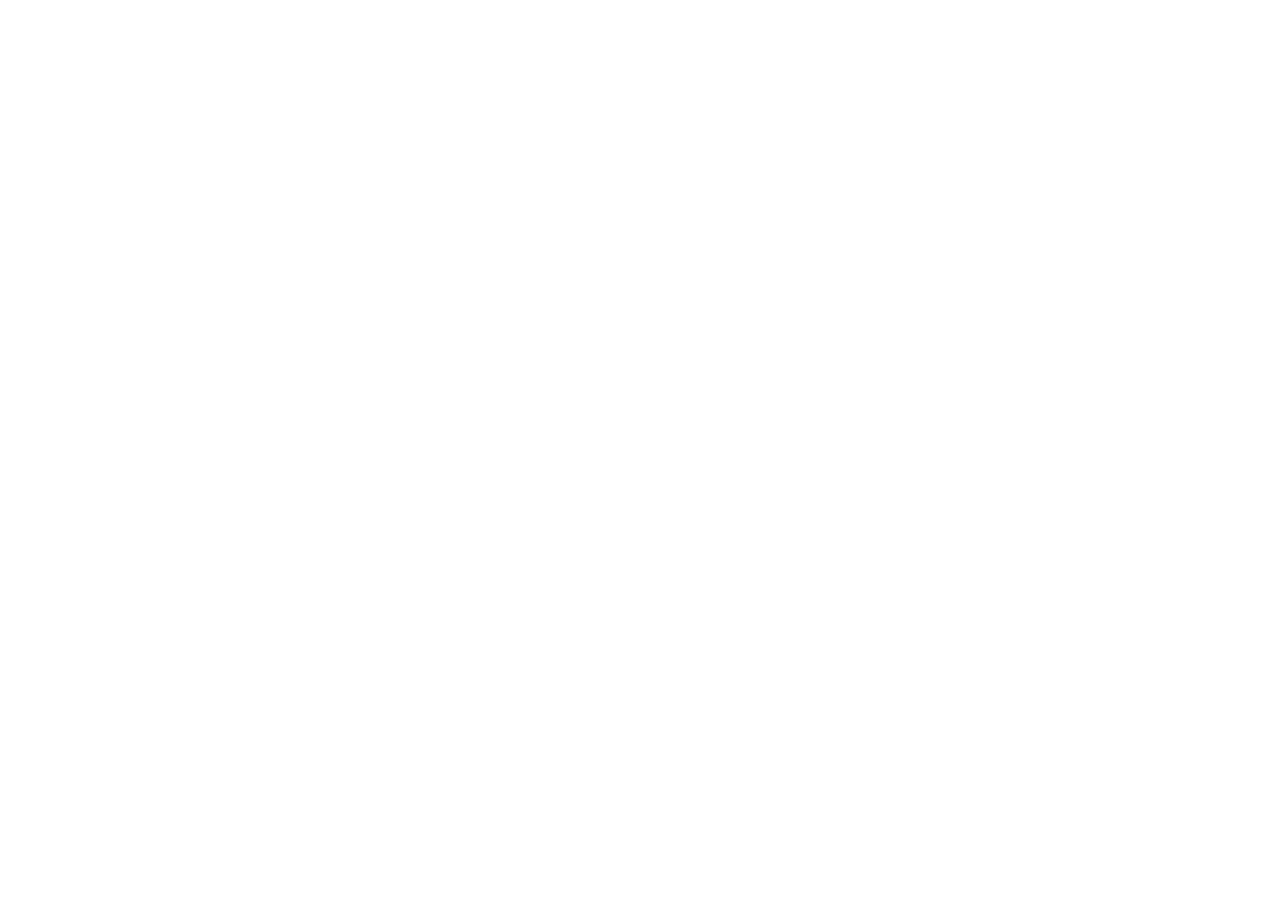
==== login.html @ 1aa75bfa "init project" ====
<!DOCTYPE html>
<html lang="en">
<head>
    <meta charset="UTF-8">
    <meta http-equiv="X-UA-Compatible" content="IE=edge">
    <meta name="viewport" content="width=device-width, initial-scale=1.0">
    <title>Document</title>
</head>
<body>
    
</body>
</html>
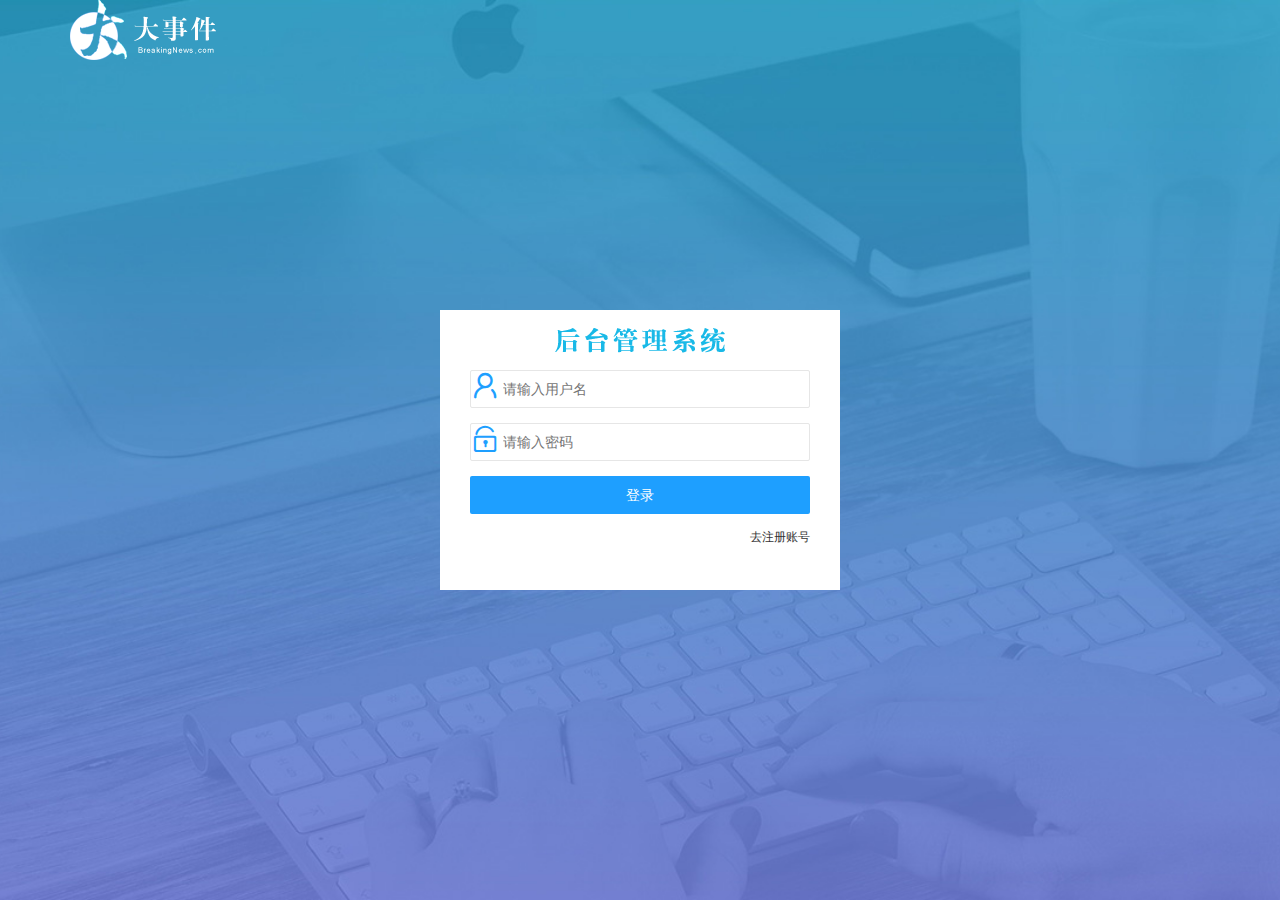
==== commit 1c50a042: "完成了登录的开发" ====
--- a/login.html
+++ b/login.html
@@ -1,12 +1,79 @@
 <!DOCTYPE html>
 <html lang="en">
+
 <head>
     <meta charset="UTF-8">
     <meta http-equiv="X-UA-Compatible" content="IE=edge">
     <meta name="viewport" content="width=device-width, initial-scale=1.0">
-    <title>Document</title>
+    <title>大事件</title>
+
+    <link rel="stylesheet" href="./assets/css/login.css">
+    <link rel="stylesheet" href="./assets/lib/layui/css/layui.css">
+    <script src="./assets/lib/layui/layui.all.js"></script>
 </head>
+
 <body>
+    <div class="layui-main">
+        <img src="./assets/images/logo.png" alt="">
+    </div>
+    <!--登录注册区域-->
+    <div class="loginAndRegBox">
+        <div class="title-box"></div>
+        <!--用户名&密码-->
+        <div class="login-box">
+            <form class="layui-form" id="login-form">
+                <div class="layui-form-item">
+                    <i class="layui-icon layui-icon-username" style="font-size: 30px; color: #1E9FFF;"></i>
+                    <input type="text" name="username" required lay-verify="required" placeholder="请输入用户名" autocomplete="off" class="layui-input">
+                </div>
+                <div class="layui-form-item">
+                    <i class="layui-icon layui-icon-password" style="font-size: 30px; color: #1E9FFF;"></i>
+                    <input type="password" name="password" required lay-verify="required|pwd" placeholder="请输入密码" autocomplete="off" class="layui-input">
+                </div>
+                <div class="layui-form-item">
+                <button class="layui-btn layui-btn-fluid layui-btn-normal" lay-submit lay-filter="formDemo">登录</button>
+                </div>
     
+            <!--去注册账号-->
+        
+            <div class="links">
+                <a href="jascript:;" id="reg">去注册账号</a>     
+            </div>
+            </form>
+        </div>
+            <!--注册区域-->
+         <div class="reg-box">
+            <form class="layui-form"  id="reg-form">
+                <div class="layui-form-item">
+                    <i class="layui-icon layui-icon-username" style="font-size: 30px; color: #1E9FFF;"></i>
+                    <input type="text" name="username" required lay-verify="required" placeholder="请输入用户名" autocomplete="off" class="layui-input">
+                </div>
+                <div class="layui-form-item">
+                    <i class="layui-icon layui-icon-password" style="font-size: 30px; color: #1E9FFF;"></i>
+                    <input type="password" name="password" required lay-verify="required|pwd" placeholder="请输入密码" autocomplete="off" class="layui-input">
+                </div>
+                <div class="layui-form-item">
+                    <i class="layui-icon layui-icon-password" style="font-size: 30px; color: #1E9FFF;"></i>
+                    <input type="password" name="repassword" required lay-verify="required|pwd|repwd" placeholder="请再次确认密码" autocomplete="off" class="layui-input">
+                </div>
+                <div class="layui-form-item">
+                <button class="layui-btn layui-btn-fluid layui-btn-normal" lay-submit lay-filter="formDemo">注册</button>
+                        
+            <!--去登录账号-->
+            <div class="links">  
+                <a href="jascript:;" id="login">去登录</a> 
+            </div>
+            </div>
+
+            </form>
+         </div>
+
+    </div>
+   
+    <!--导入 JQuery-->
+    <script src="./assets/lib/jquery.js"></script>
+    <script src="./assets/js/baseAPI.js"></script>
+    <script src="./assets/js/login.js"></script>
 </body>
+
 </html>--- a/assets/css/login.css
+++ b/assets/css/login.css
@@ -0,0 +1,47 @@
+html,
+body{
+    margin: 0;
+    padding: 0;
+    height: 100%;
+    width: 100%;
+    background: url(../images/login_bg.jpg) no-repeat center;
+    background-size: cover;
+}
+.loginAndRegBox{
+    height: 280px;
+    width: 400px;
+    position: absolute;
+    left: 50%;
+    top: 50%;
+    transform: translate(-50% ,-50%);
+    
+    background-color: #fff;
+}
+.title-box{
+    height: 60px;
+    background: url(../images/login_title.png) no-repeat center;
+}
+
+.reg-box{
+    display: none;
+}
+
+.layui-form{
+    padding: 0px 30px;
+}
+
+.links{
+    display:flex;
+    justify-content: flex-end;
+}
+.links a{
+    font-size: 12px;
+}
+.layui-icon{
+    position: absolute;
+}
+.layui-form-item .layui-input{
+    padding-left: 32px;
+}
+
+
--- a/assets/lib/layui/css/layui.css
+++ b/assets/lib/layui/css/layui.css
@@ -0,0 +1,2 @@
+/** layui-v2.5.5 MIT License By https://www.layui.com */
+ .layui-inline,img{display:inline-block;vertical-align:middle}h1,h2,h3,h4,h5,h6{font-weight:400}.layui-edge,.layui-header,.layui-inline,.layui-main{position:relative}.layui-body,.layui-edge,.layui-elip{overflow:hidden}.layui-btn,.layui-edge,.layui-inline,img{vertical-align:middle}.layui-btn,.layui-disabled,.layui-icon,.layui-unselect{-moz-user-select:none;-webkit-user-select:none;-ms-user-select:none}.layui-elip,.layui-form-checkbox span,.layui-form-pane .layui-form-label{text-overflow:ellipsis;white-space:nowrap}.layui-breadcrumb,.layui-tree-btnGroup{visibility:hidden}blockquote,body,button,dd,div,dl,dt,form,h1,h2,h3,h4,h5,h6,input,li,ol,p,pre,td,textarea,th,ul{margin:0;padding:0;-webkit-tap-highlight-color:rgba(0,0,0,0)}a:active,a:hover{outline:0}img{border:none}li{list-style:none}table{border-collapse:collapse;border-spacing:0}h4,h5,h6{font-size:100%}button,input,optgroup,option,select,textarea{font-family:inherit;font-size:inherit;font-style:inherit;font-weight:inherit;outline:0}pre{white-space:pre-wrap;white-space:-moz-pre-wrap;white-space:-pre-wrap;white-space:-o-pre-wrap;word-wrap:break-word}body{line-height:24px;font:14px Helvetica Neue,Helvetica,PingFang SC,Tahoma,Arial,sans-serif}hr{height:1px;margin:10px 0;border:0;clear:both}a{color:#333;text-decoration:none}a:hover{color:#777}a cite{font-style:normal;*cursor:pointer}.layui-border-box,.layui-border-box *{box-sizing:border-box}.layui-box,.layui-box *{box-sizing:content-box}.layui-clear{clear:both;*zoom:1}.layui-clear:after{content:'\20';clear:both;*zoom:1;display:block;height:0}.layui-inline{*display:inline;*zoom:1}.layui-edge{display:inline-block;width:0;height:0;border-width:6px;border-style:dashed;border-color:transparent}.layui-edge-top{top:-4px;border-bottom-color:#999;border-bottom-style:solid}.layui-edge-right{border-left-color:#999;border-left-style:solid}.layui-edge-bottom{top:2px;border-top-color:#999;border-top-style:solid}.layui-edge-left{border-right-color:#999;border-right-style:solid}.layui-disabled,.layui-disabled:hover{color:#d2d2d2!important;cursor:not-allowed!important}.layui-circle{border-radius:100%}.layui-show{display:block!important}.layui-hide{display:none!important}@font-face{font-family:layui-icon;src:url(../font/iconfont.eot?v=250);src:url(../font/iconfont.eot?v=250#iefix) format('embedded-opentype'),url(../font/iconfont.woff2?v=250) format('woff2'),url(../font/iconfont.woff?v=250) format('woff'),url(../font/iconfont.ttf?v=250) format('truetype'),url(../font/iconfont.svg?v=250#layui-icon) format('svg')}.layui-icon{font-family:layui-icon!important;font-size:16px;font-style:normal;-webkit-font-smoothing:antialiased;-moz-osx-font-smoothing:grayscale}.layui-icon-reply-fill:before{content:"\e611"}.layui-icon-set-fill:before{content:"\e614"}.layui-icon-menu-fill:before{content:"\e60f"}.layui-icon-search:before{content:"\e615"}.layui-icon-share:before{content:"\e641"}.layui-icon-set-sm:before{content:"\e620"}.layui-icon-engine:before{content:"\e628"}.layui-icon-close:before{content:"\1006"}.layui-icon-close-fill:before{content:"\1007"}.layui-icon-chart-screen:before{content:"\e629"}.layui-icon-star:before{content:"\e600"}.layui-icon-circle-dot:before{content:"\e617"}.layui-icon-chat:before{content:"\e606"}.layui-icon-release:before{content:"\e609"}.layui-icon-list:before{content:"\e60a"}.layui-icon-chart:before{content:"\e62c"}.layui-icon-ok-circle:before{content:"\1005"}.layui-icon-layim-theme:before{content:"\e61b"}.layui-icon-table:before{content:"\e62d"}.layui-icon-right:before{content:"\e602"}.layui-icon-left:before{content:"\e603"}.layui-icon-cart-simple:before{content:"\e698"}.layui-icon-face-cry:before{content:"\e69c"}.layui-icon-face-smile:before{content:"\e6af"}.layui-icon-survey:before{content:"\e6b2"}.layui-icon-tree:before{content:"\e62e"}.layui-icon-upload-circle:before{content:"\e62f"}.layui-icon-add-circle:before{content:"\e61f"}.layui-icon-download-circle:before{content:"\e601"}.layui-icon-templeate-1:before{content:"\e630"}.layui-icon-util:before{content:"\e631"}.layui-icon-face-surprised:before{content:"\e664"}.layui-icon-edit:before{content:"\e642"}.layui-icon-speaker:before{content:"\e645"}.layui-icon-down:before{content:"\e61a"}.layui-icon-file:before{content:"\e621"}.layui-icon-layouts:before{content:"\e632"}.layui-icon-rate-half:before{content:"\e6c9"}.layui-icon-add-circle-fine:before{content:"\e608"}.layui-icon-prev-circle:before{content:"\e633"}.layui-icon-read:before{content:"\e705"}.layui-icon-404:before{content:"\e61c"}.layui-icon-carousel:before{content:"\e634"}.layui-icon-help:before{content:"\e607"}.layui-icon-code-circle:before{content:"\e635"}.layui-icon-water:before{content:"\e636"}.layui-icon-username:before{content:"\e66f"}.layui-icon-find-fill:before{content:"\e670"}.layui-icon-about:before{content:"\e60b"}.layui-icon-location:before{content:"\e715"}.layui-icon-up:before{content:"\e619"}.layui-icon-pause:before{content:"\e651"}.layui-icon-date:before{content:"\e637"}.layui-icon-layim-uploadfile:before{content:"\e61d"}.layui-icon-delete:before{content:"\e640"}.layui-icon-play:before{content:"\e652"}.layui-icon-top:before{content:"\e604"}.layui-icon-friends:before{content:"\e612"}.layui-icon-refresh-3:before{content:"\e9aa"}.layui-icon-ok:before{content:"\e605"}.layui-icon-layer:before{content:"\e638"}.layui-icon-face-smile-fine:before{content:"\e60c"}.layui-icon-dollar:before{content:"\e659"}.layui-icon-group:before{content:"\e613"}.layui-icon-layim-download:before{content:"\e61e"}.layui-icon-picture-fine:before{content:"\e60d"}.layui-icon-link:before{content:"\e64c"}.layui-icon-diamond:before{content:"\e735"}.layui-icon-log:before{content:"\e60e"}.layui-icon-rate-solid:before{content:"\e67a"}.layui-icon-fonts-del:before{content:"\e64f"}.layui-icon-unlink:before{content:"\e64d"}.layui-icon-fonts-clear:before{content:"\e639"}.layui-icon-triangle-r:before{content:"\e623"}.layui-icon-circle:before{content:"\e63f"}.layui-icon-radio:before{content:"\e643"}.layui-icon-align-center:before{content:"\e647"}.layui-icon-align-right:before{content:"\e648"}.layui-icon-align-left:before{content:"\e649"}.layui-icon-loading-1:before{content:"\e63e"}.layui-icon-return:before{content:"\e65c"}.layui-icon-fonts-strong:before{content:"\e62b"}.layui-icon-upload:before{content:"\e67c"}.layui-icon-dialogue:before{content:"\e63a"}.layui-icon-video:before{content:"\e6ed"}.layui-icon-headset:before{content:"\e6fc"}.layui-icon-cellphone-fine:before{content:"\e63b"}.layui-icon-add-1:before{content:"\e654"}.layui-icon-face-smile-b:before{content:"\e650"}.layui-icon-fonts-html:before{content:"\e64b"}.layui-icon-form:before{content:"\e63c"}.layui-icon-cart:before{content:"\e657"}.layui-icon-camera-fill:before{content:"\e65d"}.layui-icon-tabs:before{content:"\e62a"}.layui-icon-fonts-code:before{content:"\e64e"}.layui-icon-fire:before{content:"\e756"}.layui-icon-set:before{content:"\e716"}.layui-icon-fonts-u:before{content:"\e646"}.layui-icon-triangle-d:before{content:"\e625"}.layui-icon-tips:before{content:"\e702"}.layui-icon-picture:before{content:"\e64a"}.layui-icon-more-vertical:before{content:"\e671"}.layui-icon-flag:before{content:"\e66c"}.layui-icon-loading:before{content:"\e63d"}.layui-icon-fonts-i:before{content:"\e644"}.layui-icon-refresh-1:before{content:"\e666"}.layui-icon-rmb:before{content:"\e65e"}.layui-icon-home:before{content:"\e68e"}.layui-icon-user:before{content:"\e770"}.layui-icon-notice:before{content:"\e667"}.layui-icon-login-weibo:before{content:"\e675"}.layui-icon-voice:before{content:"\e688"}.layui-icon-upload-drag:before{content:"\e681"}.layui-icon-login-qq:before{content:"\e676"}.layui-icon-snowflake:before{content:"\e6b1"}.layui-icon-file-b:before{content:"\e655"}.layui-icon-template:before{content:"\e663"}.layui-icon-auz:before{content:"\e672"}.layui-icon-console:before{content:"\e665"}.layui-icon-app:before{content:"\e653"}.layui-icon-prev:before{content:"\e65a"}.layui-icon-website:before{content:"\e7ae"}.layui-icon-next:before{content:"\e65b"}.layui-icon-component:before{content:"\e857"}.layui-icon-more:before{content:"\e65f"}.layui-icon-login-wechat:before{content:"\e677"}.layui-icon-shrink-right:before{content:"\e668"}.layui-icon-spread-left:before{content:"\e66b"}.layui-icon-camera:before{content:"\e660"}.layui-icon-note:before{content:"\e66e"}.layui-icon-refresh:before{content:"\e669"}.layui-icon-female:before{content:"\e661"}.layui-icon-male:before{content:"\e662"}.layui-icon-password:before{content:"\e673"}.layui-icon-senior:before{content:"\e674"}.layui-icon-theme:before{content:"\e66a"}.layui-icon-tread:before{content:"\e6c5"}.layui-icon-praise:before{content:"\e6c6"}.layui-icon-star-fill:before{content:"\e658"}.layui-icon-rate:before{content:"\e67b"}.layui-icon-template-1:before{content:"\e656"}.layui-icon-vercode:before{content:"\e679"}.layui-icon-cellphone:before{content:"\e678"}.layui-icon-screen-full:before{content:"\e622"}.layui-icon-screen-restore:before{content:"\e758"}.layui-icon-cols:before{content:"\e610"}.layui-icon-export:before{content:"\e67d"}.layui-icon-print:before{content:"\e66d"}.layui-icon-slider:before{content:"\e714"}.layui-icon-addition:before{content:"\e624"}.layui-icon-subtraction:before{content:"\e67e"}.layui-icon-service:before{content:"\e626"}.layui-icon-transfer:before{content:"\e691"}.layui-main{width:1140px;margin:0 auto}.layui-header{z-index:1000;height:60px}.layui-header a:hover{transition:all .5s;-webkit-transition:all .5s}.layui-side{position:fixed;left:0;top:0;bottom:0;z-index:999;width:200px;overflow-x:hidden}.layui-side-scroll{position:relative;width:220px;height:100%;overflow-x:hidden}.layui-body{position:absolute;left:200px;right:0;top:0;bottom:0;z-index:998;width:auto;overflow-y:auto;box-sizing:border-box}.layui-layout-body{overflow:hidden}.layui-layout-admin .layui-header{background-color:#23262E}.layui-layout-admin .layui-side{top:60px;width:200px;overflow-x:hidden}.layui-layout-admin .layui-body{position:fixed;top:60px;bottom:44px}.layui-layout-admin .layui-main{width:auto;margin:0 15px}.layui-layout-admin .layui-footer{position:fixed;left:200px;right:0;bottom:0;height:44px;line-height:44px;padding:0 15px;background-color:#eee}.layui-layout-admin .layui-logo{position:absolute;left:0;top:0;width:200px;height:100%;line-height:60px;text-align:center;color:#009688;font-size:16px}.layui-layout-admin .layui-header .layui-nav{background:0 0}.layui-layout-left{position:absolute!important;left:200px;top:0}.layui-layout-right{position:absolute!important;right:0;top:0}.layui-container{position:relative;margin:0 auto;padding:0 15px;box-sizing:border-box}.layui-fluid{position:relative;margin:0 auto;padding:0 15px}.layui-row:after,.layui-row:before{content:'';display:block;clear:both}.layui-col-lg1,.layui-col-lg10,.layui-col-lg11,.layui-col-lg12,.layui-col-lg2,.layui-col-lg3,.layui-col-lg4,.layui-col-lg5,.layui-col-lg6,.layui-col-lg7,.layui-col-lg8,.layui-col-lg9,.layui-col-md1,.layui-col-md10,.layui-col-md11,.layui-col-md12,.layui-col-md2,.layui-col-md3,.layui-col-md4,.layui-col-md5,.layui-col-md6,.layui-col-md7,.layui-col-md8,.layui-col-md9,.layui-col-sm1,.layui-col-sm10,.layui-col-sm11,.layui-col-sm12,.layui-col-sm2,.layui-col-sm3,.layui-col-sm4,.layui-col-sm5,.layui-col-sm6,.layui-col-sm7,.layui-col-sm8,.layui-col-sm9,.layui-col-xs1,.layui-col-xs10,.layui-col-xs11,.layui-col-xs12,.layui-col-xs2,.layui-col-xs3,.layui-col-xs4,.layui-col-xs5,.layui-col-xs6,.layui-col-xs7,.layui-col-xs8,.layui-col-xs9{position:relative;display:block;box-sizing:border-box}.layui-col-xs1,.layui-col-xs10,.layui-col-xs11,.layui-col-xs12,.layui-col-xs2,.layui-col-xs3,.layui-col-xs4,.layui-col-xs5,.layui-col-xs6,.layui-col-xs7,.layui-col-xs8,.layui-col-xs9{float:left}.layui-col-xs1{width:8.33333333%}.layui-col-xs2{width:16.66666667%}.layui-col-xs3{width:25%}.layui-col-xs4{width:33.33333333%}.layui-col-xs5{width:41.66666667%}.layui-col-xs6{width:50%}.layui-col-xs7{width:58.33333333%}.layui-col-xs8{width:66.66666667%}.layui-col-xs9{width:75%}.layui-col-xs10{width:83.33333333%}.layui-col-xs11{width:91.66666667%}.layui-col-xs12{width:100%}.layui-col-xs-offset1{margin-left:8.33333333%}.layui-col-xs-offset2{margin-left:16.66666667%}.layui-col-xs-offset3{margin-left:25%}.layui-col-xs-offset4{margin-left:33.33333333%}.layui-col-xs-offset5{margin-left:41.66666667%}.layui-col-xs-offset6{margin-left:50%}.layui-col-xs-offset7{margin-left:58.33333333%}.layui-col-xs-offset8{margin-left:66.66666667%}.layui-col-xs-offset9{margin-left:75%}.layui-col-xs-offset10{margin-left:83.33333333%}.layui-col-xs-offset11{margin-left:91.66666667%}.layui-col-xs-offset12{margin-left:100%}@media screen and (max-width:768px){.layui-hide-xs{display:none!important}.layui-show-xs-block{display:block!important}.layui-show-xs-inline{display:inline!important}.layui-show-xs-inline-block{display:inline-block!important}}@media screen and (min-width:768px){.layui-container{width:750px}.layui-hide-sm{display:none!important}.layui-show-sm-block{display:block!important}.layui-show-sm-inline{display:inline!important}.layui-show-sm-inline-block{display:inline-block!important}.layui-col-sm1,.layui-col-sm10,.layui-col-sm11,.layui-col-sm12,.layui-col-sm2,.layui-col-sm3,.layui-col-sm4,.layui-col-sm5,.layui-col-sm6,.layui-col-sm7,.layui-col-sm8,.layui-col-sm9{float:left}.layui-col-sm1{width:8.33333333%}.layui-col-sm2{width:16.66666667%}.layui-col-sm3{width:25%}.layui-col-sm4{width:33.33333333%}.layui-col-sm5{width:41.66666667%}.layui-col-sm6{width:50%}.layui-col-sm7{width:58.33333333%}.layui-col-sm8{width:66.66666667%}.layui-col-sm9{width:75%}.layui-col-sm10{width:83.33333333%}.layui-col-sm11{width:91.66666667%}.layui-col-sm12{width:100%}.layui-col-sm-offset1{margin-left:8.33333333%}.layui-col-sm-offset2{margin-left:16.66666667%}.layui-col-sm-offset3{margin-left:25%}.layui-col-sm-offset4{margin-left:33.33333333%}.layui-col-sm-offset5{margin-left:41.66666667%}.layui-col-sm-offset6{margin-left:50%}.layui-col-sm-offset7{margin-left:58.33333333%}.layui-col-sm-offset8{margin-left:66.66666667%}.layui-col-sm-offset9{margin-left:75%}.layui-col-sm-offset10{margin-left:83.33333333%}.layui-col-sm-offset11{margin-left:91.66666667%}.layui-col-sm-offset12{margin-left:100%}}@media screen and (min-width:992px){.layui-container{width:970px}.layui-hide-md{display:none!important}.layui-show-md-block{display:block!important}.layui-show-md-inline{display:inline!important}.layui-show-md-inline-block{display:inline-block!important}.layui-col-md1,.layui-col-md10,.layui-col-md11,.layui-col-md12,.layui-col-md2,.layui-col-md3,.layui-col-md4,.layui-col-md5,.layui-col-md6,.layui-col-md7,.layui-col-md8,.layui-col-md9{float:left}.layui-col-md1{width:8.33333333%}.layui-col-md2{width:16.66666667%}.layui-col-md3{width:25%}.layui-col-md4{width:33.33333333%}.layui-col-md5{width:41.66666667%}.layui-col-md6{width:50%}.layui-col-md7{width:58.33333333%}.layui-col-md8{width:66.66666667%}.layui-col-md9{width:75%}.layui-col-md10{width:83.33333333%}.layui-col-md11{width:91.66666667%}.layui-col-md12{width:100%}.layui-col-md-offset1{margin-left:8.33333333%}.layui-col-md-offset2{margin-left:16.66666667%}.layui-col-md-offset3{margin-left:25%}.layui-col-md-offset4{margin-left:33.33333333%}.layui-col-md-offset5{margin-left:41.66666667%}.layui-col-md-offset6{margin-left:50%}.layui-col-md-offset7{margin-left:58.33333333%}.layui-col-md-offset8{margin-left:66.66666667%}.layui-col-md-offset9{margin-left:75%}.layui-col-md-offset10{margin-left:83.33333333%}.layui-col-md-offset11{margin-left:91.66666667%}.layui-col-md-offset12{margin-left:100%}}@media screen and (min-width:1200px){.layui-container{width:1170px}.layui-hide-lg{display:none!important}.layui-show-lg-block{display:block!important}.layui-show-lg-inline{display:inline!important}.layui-show-lg-inline-block{display:inline-block!important}.layui-col-lg1,.layui-col-lg10,.layui-col-lg11,.layui-col-lg12,.layui-col-lg2,.layui-col-lg3,.layui-col-lg4,.layui-col-lg5,.layui-col-lg6,.layui-col-lg7,.layui-col-lg8,.layui-col-lg9{float:left}.layui-col-lg1{width:8.33333333%}.layui-col-lg2{width:16.66666667%}.layui-col-lg3{width:25%}.layui-col-lg4{width:33.33333333%}.layui-col-lg5{width:41.66666667%}.layui-col-lg6{width:50%}.layui-col-lg7{width:58.33333333%}.layui-col-lg8{width:66.66666667%}.layui-col-lg9{width:75%}.layui-col-lg10{width:83.33333333%}.layui-col-lg11{width:91.66666667%}.layui-col-lg12{width:100%}.layui-col-lg-offset1{margin-left:8.33333333%}.layui-col-lg-offset2{margin-left:16.66666667%}.layui-col-lg-offset3{margin-left:25%}.layui-col-lg-offset4{margin-left:33.33333333%}.layui-col-lg-offset5{margin-left:41.66666667%}.layui-col-lg-offset6{margin-left:50%}.layui-col-lg-offset7{margin-left:58.33333333%}.layui-col-lg-offset8{margin-left:66.66666667%}.layui-col-lg-offset9{margin-left:75%}.layui-col-lg-offset10{margin-left:83.33333333%}.layui-col-lg-offset11{margin-left:91.66666667%}.layui-col-lg-offset12{margin-left:100%}}.layui-col-space1{margin:-.5px}.layui-col-space1>*{padding:.5px}.layui-col-space3{margin:-1.5px}.layui-col-space3>*{padding:1.5px}.layui-col-space5{margin:-2.5px}.layui-col-space5>*{padding:2.5px}.layui-col-space8{margin:-3.5px}.layui-col-space8>*{padding:3.5px}.layui-col-space10{margin:-5px}.layui-col-space10>*{padding:5px}.layui-col-space12{margin:-6px}.layui-col-space12>*{padding:6px}.layui-col-space15{margin:-7.5px}.layui-col-space15>*{padding:7.5px}.layui-col-space18{margin:-9px}.layui-col-space18>*{padding:9px}.layui-col-space20{margin:-10px}.layui-col-space20>*{padding:10px}.layui-col-space22{margin:-11px}.layui-col-space22>*{padding:11px}.layui-col-space25{margin:-12.5px}.layui-col-space25>*{padding:12.5px}.layui-col-space30{margin:-15px}.layui-col-space30>*{padding:15px}.layui-btn,.layui-input,.layui-select,.layui-textarea,.layui-upload-button{outline:0;-webkit-appearance:none;transition:all .3s;-webkit-transition:all .3s;box-sizing:border-box}.layui-elem-quote{margin-bottom:10px;padding:15px;line-height:22px;border-left:5px solid #009688;border-radius:0 2px 2px 0;background-color:#f2f2f2}.layui-quote-nm{border-style:solid;border-width:1px 1px 1px 5px;background:0 0}.layui-elem-field{margin-bottom:10px;padding:0;border-width:1px;border-style:solid}.layui-elem-field legend{margin-left:20px;padding:0 10px;font-size:20px;font-weight:300}.layui-field-title{margin:10px 0 20px;border-width:1px 0 0}.layui-field-box{padding:10px 15px}.layui-field-title .layui-field-box{padding:10px 0}.layui-progress{position:relative;height:6px;border-radius:20px;background-color:#e2e2e2}.layui-progress-bar{position:absolute;left:0;top:0;width:0;max-width:100%;height:6px;border-radius:20px;text-align:right;background-color:#5FB878;transition:all .3s;-webkit-transition:all .3s}.layui-progress-big,.layui-progress-big .layui-progress-bar{height:18px;line-height:18px}.layui-progress-text{position:relative;top:-20px;line-height:18px;font-size:12px;color:#666}.layui-progress-big .layui-progress-text{position:static;padding:0 10px;color:#fff}.layui-collapse{border-width:1px;border-style:solid;border-radius:2px}.layui-colla-content,.layui-colla-item{border-top-width:1px;border-top-style:solid}.layui-colla-item:first-child{border-top:none}.layui-colla-title{position:relative;height:42px;line-height:42px;padding:0 15px 0 35px;color:#333;background-color:#f2f2f2;cursor:pointer;font-size:14px;overflow:hidden}.layui-colla-content{display:none;padding:10px 15px;line-height:22px;color:#666}.layui-colla-icon{position:absolute;left:15px;top:0;font-size:14px}.layui-card{margin-bottom:15px;border-radius:2px;background-color:#fff;box-shadow:0 1px 2px 0 rgba(0,0,0,.05)}.layui-card:last-child{margin-bottom:0}.layui-card-header{position:relative;height:42px;line-height:42px;padding:0 15px;border-bottom:1px solid #f6f6f6;color:#333;border-radius:2px 2px 0 0;font-size:14px}.layui-bg-black,.layui-bg-blue,.layui-bg-cyan,.layui-bg-green,.layui-bg-orange,.layui-bg-red{color:#fff!important}.layui-card-body{position:relative;padding:10px 15px;line-height:24px}.layui-card-body[pad15]{padding:15px}.layui-card-body[pad20]{padding:20px}.layui-card-body .layui-table{margin:5px 0}.layui-card .layui-tab{margin:0}.layui-panel-window{position:relative;padding:15px;border-radius:0;border-top:5px solid #E6E6E6;background-color:#fff}.layui-auxiliar-moving{position:fixed;left:0;right:0;top:0;bottom:0;width:100%;height:100%;background:0 0;z-index:9999999999}.layui-form-label,.layui-form-mid,.layui-form-select,.layui-input-block,.layui-input-inline,.layui-textarea{position:relative}.layui-bg-red{background-color:#FF5722!important}.layui-bg-orange{background-color:#FFB800!important}.layui-bg-green{background-color:#009688!important}.layui-bg-cyan{background-color:#2F4056!important}.layui-bg-blue{background-color:#1E9FFF!important}.layui-bg-black{background-color:#393D49!important}.layui-bg-gray{background-color:#eee!important;color:#666!important}.layui-badge-rim,.layui-colla-content,.layui-colla-item,.layui-collapse,.layui-elem-field,.layui-form-pane .layui-form-item[pane],.layui-form-pane .layui-form-label,.layui-input,.layui-layedit,.layui-layedit-tool,.layui-quote-nm,.layui-select,.layui-tab-bar,.layui-tab-card,.layui-tab-title,.layui-tab-title .layui-this:after,.layui-textarea{border-color:#e6e6e6}.layui-timeline-item:before,hr{background-color:#e6e6e6}.layui-text{line-height:22px;font-size:14px;color:#666}.layui-text h1,.layui-text h2,.layui-text h3{font-weight:500;color:#333}.layui-text h1{font-size:30px}.layui-text h2{font-size:24px}.layui-text h3{font-size:18px}.layui-text a:not(.layui-btn){color:#01AAED}.layui-text a:not(.layui-btn):hover{text-decoration:underline}.layui-text ul{padding:5px 0 5px 15px}.layui-text ul li{margin-top:5px;list-style-type:disc}.layui-text em,.layui-word-aux{color:#999!important;padding:0 5px!important}.layui-btn{display:inline-block;height:38px;line-height:38px;padding:0 18px;background-color:#009688;color:#fff;white-space:nowrap;text-align:center;font-size:14px;border:none;border-radius:2px;cursor:pointer}.layui-btn:hover{opacity:.8;filter:alpha(opacity=80);color:#fff}.layui-btn:active{opacity:1;filter:alpha(opacity=100)}.layui-btn+.layui-btn{margin-left:10px}.layui-btn-container{font-size:0}.layui-btn-container .layui-btn{margin-right:10px;margin-bottom:10px}.layui-btn-container .layui-btn+.layui-btn{margin-left:0}.layui-table .layui-btn-container .layui-btn{margin-bottom:9px}.layui-btn-radius{border-radius:100px}.layui-btn .layui-icon{margin-right:3px;font-size:18px;vertical-align:bottom;vertical-align:middle\9}.layui-btn-primary{border:1px solid #C9C9C9;background-color:#fff;color:#555}.layui-btn-primary:hover{border-color:#009688;color:#333}.layui-btn-normal{background-color:#1E9FFF}.layui-btn-warm{background-color:#FFB800}.layui-btn-danger{background-color:#FF5722}.layui-btn-checked{background-color:#5FB878}.layui-btn-disabled,.layui-btn-disabled:active,.layui-btn-disabled:hover{border:1px solid #e6e6e6;background-color:#FBFBFB;color:#C9C9C9;cursor:not-allowed;opacity:1}.layui-btn-lg{height:44px;line-height:44px;padding:0 25px;font-size:16px}.layui-btn-sm{height:30px;line-height:30px;padding:0 10px;font-size:12px}.layui-btn-sm i{font-size:16px!important}.layui-btn-xs{height:22px;line-height:22px;padding:0 5px;font-size:12px}.layui-btn-xs i{font-size:14px!important}.layui-btn-group{display:inline-block;vertical-align:middle;font-size:0}.layui-btn-group .layui-btn{margin-left:0!important;margin-right:0!important;border-left:1px solid rgba(255,255,255,.5);border-radius:0}.layui-btn-group .layui-btn-primary{border-left:none}.layui-btn-group .layui-btn-primary:hover{border-color:#C9C9C9;color:#009688}.layui-btn-group .layui-btn:first-child{border-left:none;border-radius:2px 0 0 2px}.layui-btn-group .layui-btn-primary:first-child{border-left:1px solid #c9c9c9}.layui-btn-group .layui-btn:last-child{border-radius:0 2px 2px 0}.layui-btn-group .layui-btn+.layui-btn{margin-left:0}.layui-btn-group+.layui-btn-group{margin-left:10px}.layui-btn-fluid{width:100%}.layui-input,.layui-select,.layui-textarea{height:38px;line-height:1.3;line-height:38px\9;border-width:1px;border-style:solid;background-color:#fff;border-radius:2px}.layui-input::-webkit-input-placeholder,.layui-select::-webkit-input-placeholder,.layui-textarea::-webkit-input-placeholder{line-height:1.3}.layui-input,.layui-textarea{display:block;width:100%;padding-left:10px}.layui-input:hover,.layui-textarea:hover{border-color:#D2D2D2!important}.layui-input:focus,.layui-textarea:focus{border-color:#C9C9C9!important}.layui-textarea{min-height:100px;height:auto;line-height:20px;padding:6px 10px;resize:vertical}.layui-select{padding:0 10px}.layui-form input[type=checkbox],.layui-form input[type=radio],.layui-form select{display:none}.layui-form [lay-ignore]{display:initial}.layui-form-item{margin-bottom:15px;clear:both;*zoom:1}.layui-form-item:after{content:'\20';clear:both;*zoom:1;display:block;height:0}.layui-form-label{float:left;display:block;padding:9px 15px;width:80px;font-weight:400;line-height:20px;text-align:right}.layui-form-label-col{display:block;float:none;padding:9px 0;line-height:20px;text-align:left}.layui-form-item .layui-inline{margin-bottom:5px;margin-right:10px}.layui-input-block{margin-left:110px;min-height:36px}.layui-input-inline{display:inline-block;vertical-align:middle}.layui-form-item .layui-input-inline{float:left;width:190px;margin-right:10px}.layui-form-text .layui-input-inline{width:auto}.layui-form-mid{float:left;display:block;padding:9px 0!important;line-height:20px;margin-right:10px}.layui-form-danger+.layui-form-select .layui-input,.layui-form-danger:focus{border-color:#FF5722!important}.layui-form-select .layui-input{padding-right:30px;cursor:pointer}.layui-form-select .layui-edge{position:absolute;right:10px;top:50%;margin-top:-3px;cursor:pointer;border-width:6px;border-top-color:#c2c2c2;border-top-style:solid;transition:all .3s;-webkit-transition:all .3s}.layui-form-select dl{display:none;position:absolute;left:0;top:42px;padding:5px 0;z-index:899;min-width:100%;border:1px solid #d2d2d2;max-height:300px;overflow-y:auto;background-color:#fff;border-radius:2px;box-shadow:0 2px 4px rgba(0,0,0,.12);box-sizing:border-box}.layui-form-select dl dd,.layui-form-select dl dt{padding:0 10px;line-height:36px;white-space:nowrap;overflow:hidden;text-overflow:ellipsis}.layui-form-select dl dt{font-size:12px;color:#999}.layui-form-select dl dd{cursor:pointer}.layui-form-select dl dd:hover{background-color:#f2f2f2;-webkit-transition:.5s all;transition:.5s all}.layui-form-select .layui-select-group dd{padding-left:20px}.layui-form-select dl dd.layui-select-tips{padding-left:10px!important;color:#999}.layui-form-select dl dd.layui-this{background-color:#5FB878;color:#fff}.layui-form-checkbox,.layui-form-select dl dd.layui-disabled{background-color:#fff}.layui-form-selected dl{display:block}.layui-form-checkbox,.layui-form-checkbox *,.layui-form-switch{display:inline-block;vertical-align:middle}.layui-form-selected .layui-edge{margin-top:-9px;-webkit-transform:rotate(180deg);transform:rotate(180deg);margin-top:-3px\9}:root .layui-form-selected .layui-edge{margin-top:-9px\0/IE9}.layui-form-selectup dl{top:auto;bottom:42px}.layui-select-none{margin:5px 0;text-align:center;color:#999}.layui-select-disabled .layui-disabled{border-color:#eee!important}.layui-select-disabled .layui-edge{border-top-color:#d2d2d2}.layui-form-checkbox{position:relative;height:30px;line-height:30px;margin-right:10px;padding-right:30px;cursor:pointer;font-size:0;-webkit-transition:.1s linear;transition:.1s linear;box-sizing:border-box}.layui-form-checkbox span{padding:0 10px;height:100%;font-size:14px;border-radius:2px 0 0 2px;background-color:#d2d2d2;color:#fff;overflow:hidden}.layui-form-checkbox:hover span{background-color:#c2c2c2}.layui-form-checkbox i{position:absolute;right:0;top:0;width:30px;height:28px;border:1px solid #d2d2d2;border-left:none;border-radius:0 2px 2px 0;color:#fff;font-size:20px;text-align:center}.layui-form-checkbox:hover i{border-color:#c2c2c2;color:#c2c2c2}.layui-form-checked,.layui-form-checked:hover{border-color:#5FB878}.layui-form-checked span,.layui-form-checked:hover span{background-color:#5FB878}.layui-form-checked i,.layui-form-checked:hover i{color:#5FB878}.layui-form-item .layui-form-checkbox{margin-top:4px}.layui-form-checkbox[lay-skin=primary]{height:auto!important;line-height:normal!important;min-width:18px;min-height:18px;border:none!important;margin-right:0;padding-left:28px;padding-right:0;background:0 0}.layui-form-checkbox[lay-skin=primary] span{padding-left:0;padding-right:15px;line-height:18px;background:0 0;color:#666}.layui-form-checkbox[lay-skin=primary] i{right:auto;left:0;width:16px;height:16px;line-height:16px;border:1px solid #d2d2d2;font-size:12px;border-radius:2px;background-color:#fff;-webkit-transition:.1s linear;transition:.1s linear}.layui-form-checkbox[lay-skin=primary]:hover i{border-color:#5FB878;color:#fff}.layui-form-checked[lay-skin=primary] i{border-color:#5FB878!important;background-color:#5FB878;color:#fff}.layui-checkbox-disbaled[lay-skin=primary] span{background:0 0!important;color:#c2c2c2}.layui-checkbox-disbaled[lay-skin=primary]:hover i{border-color:#d2d2d2}.layui-form-item .layui-form-checkbox[lay-skin=primary]{margin-top:10px}.layui-form-switch{position:relative;height:22px;line-height:22px;min-width:35px;padding:0 5px;margin-top:8px;border:1px solid #d2d2d2;border-radius:20px;cursor:pointer;background-color:#fff;-webkit-transition:.1s linear;transition:.1s linear}.layui-form-switch i{position:absolute;left:5px;top:3px;width:16px;height:16px;border-radius:20px;background-color:#d2d2d2;-webkit-transition:.1s linear;transition:.1s linear}.layui-form-switch em{position:relative;top:0;width:25px;margin-left:21px;padding:0!important;text-align:center!important;color:#999!important;font-style:normal!important;font-size:12px}.layui-form-onswitch{border-color:#5FB878;background-color:#5FB878}.layui-checkbox-disbaled,.layui-checkbox-disbaled i{border-color:#e2e2e2!important}.layui-form-onswitch i{left:100%;margin-left:-21px;background-color:#fff}.layui-form-onswitch em{margin-left:5px;margin-right:21px;color:#fff!important}.layui-checkbox-disbaled span{background-color:#e2e2e2!important}.layui-checkbox-disbaled:hover i{color:#fff!important}[lay-radio]{display:none}.layui-form-radio,.layui-form-radio *{display:inline-block;vertical-align:middle}.layui-form-radio{line-height:28px;margin:6px 10px 0 0;padding-right:10px;cursor:pointer;font-size:0}.layui-form-radio *{font-size:14px}.layui-form-radio>i{margin-right:8px;font-size:22px;color:#c2c2c2}.layui-form-radio>i:hover,.layui-form-radioed>i{color:#5FB878}.layui-radio-disbaled>i{color:#e2e2e2!important}.layui-form-pane .layui-form-label{width:110px;padding:8px 15px;height:38px;line-height:20px;border-width:1px;border-style:solid;border-radius:2px 0 0 2px;text-align:center;background-color:#FBFBFB;overflow:hidden;box-sizing:border-box}.layui-form-pane .layui-input-inline{margin-left:-1px}.layui-form-pane .layui-input-block{margin-left:110px;left:-1px}.layui-form-pane .layui-input{border-radius:0 2px 2px 0}.layui-form-pane .layui-form-text .layui-form-label{float:none;width:100%;border-radius:2px;box-sizing:border-box;text-align:left}.layui-form-pane .layui-form-text .layui-input-inline{display:block;margin:0;top:-1px;clear:both}.layui-form-pane .layui-form-text .layui-input-block{margin:0;left:0;top:-1px}.layui-form-pane .layui-form-text .layui-textarea{min-height:100px;border-radius:0 0 2px 2px}.layui-form-pane .layui-form-checkbox{margin:4px 0 4px 10px}.layui-form-pane .layui-form-radio,.layui-form-pane .layui-form-switch{margin-top:6px;margin-left:10px}.layui-form-pane .layui-form-item[pane]{position:relative;border-width:1px;border-style:solid}.layui-form-pane .layui-form-item[pane] .layui-form-label{position:absolute;left:0;top:0;height:100%;border-width:0 1px 0 0}.layui-form-pane .layui-form-item[pane] .layui-input-inline{margin-left:110px}@media screen and (max-width:450px){.layui-form-item .layui-form-label{text-overflow:ellipsis;overflow:hidden;white-space:nowrap}.layui-form-item .layui-inline{display:block;margin-right:0;margin-bottom:20px;clear:both}.layui-form-item .layui-inline:after{content:'\20';clear:both;display:block;height:0}.layui-form-item .layui-input-inline{display:block;float:none;left:-3px;width:auto;margin:0 0 10px 112px}.layui-form-item .layui-input-inline+.layui-form-mid{margin-left:110px;top:-5px;padding:0}.layui-form-item .layui-form-checkbox{margin-right:5px;margin-bottom:5px}}.layui-layedit{border-width:1px;border-style:solid;border-radius:2px}.layui-layedit-tool{padding:3px 5px;border-bottom-width:1px;border-bottom-style:solid;font-size:0}.layedit-tool-fixed{position:fixed;top:0;border-top:1px solid #e2e2e2}.layui-layedit-tool .layedit-tool-mid,.layui-layedit-tool .layui-icon{display:inline-block;vertical-align:middle;text-align:center;font-size:14px}.layui-layedit-tool .layui-icon{position:relative;width:32px;height:30px;line-height:30px;margin:3px 5px;color:#777;cursor:pointer;border-radius:2px}.layui-layedit-tool .layui-icon:hover{color:#393D49}.layui-layedit-tool .layui-icon:active{color:#000}.layui-layedit-tool .layedit-tool-active{background-color:#e2e2e2;color:#000}.layui-layedit-tool .layui-disabled,.layui-layedit-tool .layui-disabled:hover{color:#d2d2d2;cursor:not-allowed}.layui-layedit-tool .layedit-tool-mid{width:1px;height:18px;margin:0 10px;background-color:#d2d2d2}.layedit-tool-html{width:50px!important;font-size:30px!important}.layedit-tool-b,.layedit-tool-code,.layedit-tool-help{font-size:16px!important}.layedit-tool-d,.layedit-tool-face,.layedit-tool-image,.layedit-tool-unlink{font-size:18px!important}.layedit-tool-image input{position:absolute;font-size:0;left:0;top:0;width:100%;height:100%;opacity:.01;filter:Alpha(opacity=1);cursor:pointer}.layui-layedit-iframe iframe{display:block;width:100%}#LAY_layedit_code{overflow:hidden}.layui-laypage{display:inline-block;*display:inline;*zoom:1;vertical-align:middle;margin:10px 0;font-size:0}.layui-laypage>a:first-child,.layui-laypage>a:first-child em{border-radius:2px 0 0 2px}.layui-laypage>a:last-child,.layui-laypage>a:last-child em{border-radius:0 2px 2px 0}.layui-laypage>:first-child{margin-left:0!important}.layui-laypage>:last-child{margin-right:0!important}.layui-laypage a,.layui-laypage button,.layui-laypage input,.layui-laypage select,.layui-laypage span{border:1px solid #e2e2e2}.layui-laypage a,.layui-laypage span{display:inline-block;*display:inline;*zoom:1;vertical-align:middle;padding:0 15px;height:28px;line-height:28px;margin:0 -1px 5px 0;background-color:#fff;color:#333;font-size:12px}.layui-flow-more a *,.layui-laypage input,.layui-table-view select[lay-ignore]{display:inline-block}.layui-laypage a:hover{color:#009688}.layui-laypage em{font-style:normal}.layui-laypage .layui-laypage-spr{color:#999;font-weight:700}.layui-laypage a{text-decoration:none}.layui-laypage .layui-laypage-curr{position:relative}.layui-laypage .layui-laypage-curr em{position:relative;color:#fff}.layui-laypage .layui-laypage-curr .layui-laypage-em{position:absolute;left:-1px;top:-1px;padding:1px;width:100%;height:100%;background-color:#009688}.layui-laypage-em{border-radius:2px}.layui-laypage-next em,.layui-laypage-prev em{font-family:Sim sun;font-size:16px}.layui-laypage .layui-laypage-count,.layui-laypage .layui-laypage-limits,.layui-laypage .layui-laypage-refresh,.layui-laypage .layui-laypage-skip{margin-left:10px;margin-right:10px;padding:0;border:none}.layui-laypage .layui-laypage-limits,.layui-laypage .layui-laypage-refresh{vertical-align:top}.layui-laypage .layui-laypage-refresh i{font-size:18px;cursor:pointer}.layui-laypage select{height:22px;padding:3px;border-radius:2px;cursor:pointer}.layui-laypage .layui-laypage-skip{height:30px;line-height:30px;color:#999}.layui-laypage button,.layui-laypage input{height:30px;line-height:30px;border-radius:2px;vertical-align:top;background-color:#fff;box-sizing:border-box}.layui-laypage input{width:40px;margin:0 10px;padding:0 3px;text-align:center}.layui-laypage input:focus,.layui-laypage select:focus{border-color:#009688!important}.layui-laypage button{margin-left:10px;padding:0 10px;cursor:pointer}.layui-table,.layui-table-view{margin:10px 0}.layui-flow-more{margin:10px 0;text-align:center;color:#999;font-size:14px}.layui-flow-more a{height:32px;line-height:32px}.layui-flow-more a *{vertical-align:top}.layui-flow-more a cite{padding:0 20px;border-radius:3px;background-color:#eee;color:#333;font-style:normal}.layui-flow-more a cite:hover{opacity:.8}.layui-flow-more a i{font-size:30px;color:#737383}.layui-table{width:100%;background-color:#fff;color:#666}.layui-table tr{transition:all .3s;-webkit-transition:all .3s}.layui-table th{text-align:left;font-weight:400}.layui-table tbody tr:hover,.layui-table thead tr,.layui-table-click,.layui-table-header,.layui-table-hover,.layui-table-mend,.layui-table-patch,.layui-table-tool,.layui-table-total,.layui-table-total tr,.layui-table[lay-even] tr:nth-child(even){background-color:#f2f2f2}.layui-table td,.layui-table th,.layui-table-col-set,.layui-table-fixed-r,.layui-table-grid-down,.layui-table-header,.layui-table-page,.layui-table-tips-main,.layui-table-tool,.layui-table-total,.layui-table-view,.layui-table[lay-skin=line],.layui-table[lay-skin=row]{border-width:1px;border-style:solid;border-color:#e6e6e6}.layui-table td,.layui-table th{position:relative;padding:9px 15px;min-height:20px;line-height:20px;font-size:14px}.layui-table[lay-skin=line] td,.layui-table[lay-skin=line] th{border-width:0 0 1px}.layui-table[lay-skin=row] td,.layui-table[lay-skin=row] th{border-width:0 1px 0 0}.layui-table[lay-skin=nob] td,.layui-table[lay-skin=nob] th{border:none}.layui-table img{max-width:100px}.layui-table[lay-size=lg] td,.layui-table[lay-size=lg] th{padding:15px 30px}.layui-table-view .layui-table[lay-size=lg] .layui-table-cell{height:40px;line-height:40px}.layui-table[lay-size=sm] td,.layui-table[lay-size=sm] th{font-size:12px;padding:5px 10px}.layui-table-view .layui-table[lay-size=sm] .layui-table-cell{height:20px;line-height:20px}.layui-table[lay-data]{display:none}.layui-table-box{position:relative;overflow:hidden}.layui-table-view .layui-table{position:relative;width:auto;margin:0}.layui-table-view .layui-table[lay-skin=line]{border-width:0 1px 0 0}.layui-table-view .layui-table[lay-skin=row]{border-width:0 0 1px}.layui-table-view .layui-table td,.layui-table-view .layui-table th{padding:5px 0;border-top:none;border-left:none}.layui-table-view .layui-table th.layui-unselect .layui-table-cell span{cursor:pointer}.layui-table-view .layui-table td{cursor:default}.layui-table-view .layui-table td[data-edit=text]{cursor:text}.layui-table-view .layui-form-checkbox[lay-skin=primary] i{width:18px;height:18px}.layui-table-view .layui-form-radio{line-height:0;padding:0}.layui-table-view .layui-form-radio>i{margin:0;font-size:20px}.layui-table-init{position:absolute;left:0;top:0;width:100%;height:100%;text-align:center;z-index:110}.layui-table-init .layui-icon{position:absolute;left:50%;top:50%;margin:-15px 0 0 -15px;font-size:30px;color:#c2c2c2}.layui-table-header{border-width:0 0 1px;overflow:hidden}.layui-table-header .layui-table{margin-bottom:-1px}.layui-table-tool .layui-inline[lay-event]{position:relative;width:26px;height:26px;padding:5px;line-height:16px;margin-right:10px;text-align:center;color:#333;border:1px solid #ccc;cursor:pointer;-webkit-transition:.5s all;transition:.5s all}.layui-table-tool .layui-inline[lay-event]:hover{border:1px solid #999}.layui-table-tool-temp{padding-right:120px}.layui-table-tool-self{position:absolute;right:17px;top:10px}.layui-table-tool .layui-table-tool-self .layui-inline[lay-event]{margin:0 0 0 10px}.layui-table-tool-panel{position:absolute;top:29px;left:-1px;padding:5px 0;min-width:150px;min-height:40px;border:1px solid #d2d2d2;text-align:left;overflow-y:auto;background-color:#fff;box-shadow:0 2px 4px rgba(0,0,0,.12)}.layui-table-cell,.layui-table-tool-panel li{overflow:hidden;text-overflow:ellipsis;white-space:nowrap}.layui-table-tool-panel li{padding:0 10px;line-height:30px;-webkit-transition:.5s all;transition:.5s all}.layui-table-tool-panel li .layui-form-checkbox[lay-skin=primary]{width:100%;padding-left:28px}.layui-table-tool-panel li:hover{background-color:#f2f2f2}.layui-table-tool-panel li .layui-form-checkbox[lay-skin=primary] i{position:absolute;left:0;top:0}.layui-table-tool-panel li .layui-form-checkbox[lay-skin=primary] span{padding:0}.layui-table-tool .layui-table-tool-self .layui-table-tool-panel{left:auto;right:-1px}.layui-table-col-set{position:absolute;right:0;top:0;width:20px;height:100%;border-width:0 0 0 1px;background-color:#fff}.layui-table-sort{width:10px;height:20px;margin-left:5px;cursor:pointer!important}.layui-table-sort .layui-edge{position:absolute;left:5px;border-width:5px}.layui-table-sort .layui-table-sort-asc{top:3px;border-top:none;border-bottom-style:solid;border-bottom-color:#b2b2b2}.layui-table-sort .layui-table-sort-asc:hover{border-bottom-color:#666}.layui-table-sort .layui-table-sort-desc{bottom:5px;border-bottom:none;border-top-style:solid;border-top-color:#b2b2b2}.layui-table-sort .layui-table-sort-desc:hover{border-top-color:#666}.layui-table-sort[lay-sort=asc] .layui-table-sort-asc{border-bottom-color:#000}.layui-table-sort[lay-sort=desc] .layui-table-sort-desc{border-top-color:#000}.layui-table-cell{height:28px;line-height:28px;padding:0 15px;position:relative;box-sizing:border-box}.layui-table-cell .layui-form-checkbox[lay-skin=primary]{top:-1px;padding:0}.layui-table-cell .layui-table-link{color:#01AAED}.laytable-cell-checkbox,.laytable-cell-numbers,.laytable-cell-radio,.laytable-cell-space{padding:0;text-align:center}.layui-table-body{position:relative;overflow:auto;margin-right:-1px;margin-bottom:-1px}.layui-table-body .layui-none{line-height:26px;padding:15px;text-align:center;color:#999}.layui-table-fixed{position:absolute;left:0;top:0;z-index:101}.layui-table-fixed .layui-table-body{overflow:hidden}.layui-table-fixed-l{box-shadow:0 -1px 8px rgba(0,0,0,.08)}.layui-table-fixed-r{left:auto;right:-1px;border-width:0 0 0 1px;box-shadow:-1px 0 8px rgba(0,0,0,.08)}.layui-table-fixed-r .layui-table-header{position:relative;overflow:visible}.layui-table-mend{position:absolute;right:-49px;top:0;height:100%;width:50px}.layui-table-tool{position:relative;z-index:890;width:100%;min-height:50px;line-height:30px;padding:10px 15px;border-width:0 0 1px}.layui-table-tool .layui-btn-container{margin-bottom:-10px}.layui-table-page,.layui-table-total{border-width:1px 0 0;margin-bottom:-1px;overflow:hidden}.layui-table-page{position:relative;width:100%;padding:7px 7px 0;height:41px;font-size:12px;white-space:nowrap}.layui-table-page>div{height:26px}.layui-table-page .layui-laypage{margin:0}.layui-table-page .layui-laypage a,.layui-table-page .layui-laypage span{height:26px;line-height:26px;margin-bottom:10px;border:none;background:0 0}.layui-table-page .layui-laypage a,.layui-table-page .layui-laypage span.layui-laypage-curr{padding:0 12px}.layui-table-page .layui-laypage span{margin-left:0;padding:0}.layui-table-page .layui-laypage .layui-laypage-prev{margin-left:-7px!important}.layui-table-page .layui-laypage .layui-laypage-curr .layui-laypage-em{left:0;top:0;padding:0}.layui-table-page .layui-laypage button,.layui-table-page .layui-laypage input{height:26px;line-height:26px}.layui-table-page .layui-laypage input{width:40px}.layui-table-page .layui-laypage button{padding:0 10px}.layui-table-page select{height:18px}.layui-table-patch .layui-table-cell{padding:0;width:30px}.layui-table-edit{position:absolute;left:0;top:0;width:100%;height:100%;padding:0 14px 1px;border-radius:0;box-shadow:1px 1px 20px rgba(0,0,0,.15)}.layui-table-edit:focus{border-color:#5FB878!important}select.layui-table-edit{padding:0 0 0 10px;border-color:#C9C9C9}.layui-table-view .layui-form-checkbox,.layui-table-view .layui-form-radio,.layui-table-view .layui-form-switch{top:0;margin:0;box-sizing:content-box}.layui-table-view .layui-form-checkbox{top:-1px;height:26px;line-height:26px}.layui-table-view .layui-form-checkbox i{height:26px}.layui-table-grid .layui-table-cell{overflow:visible}.layui-table-grid-down{position:absolute;top:0;right:0;width:26px;height:100%;padding:5px 0;border-width:0 0 0 1px;text-align:center;background-color:#fff;color:#999;cursor:pointer}.layui-table-grid-down .layui-icon{position:absolute;top:50%;left:50%;margin:-8px 0 0 -8px}.layui-table-grid-down:hover{background-color:#fbfbfb}body .layui-table-tips .layui-layer-content{background:0 0;padding:0;box-shadow:0 1px 6px rgba(0,0,0,.12)}.layui-table-tips-main{margin:-44px 0 0 -1px;max-height:150px;padding:8px 15px;font-size:14px;overflow-y:scroll;background-color:#fff;color:#666}.layui-table-tips-c{position:absolute;right:-3px;top:-13px;width:20px;height:20px;padding:3px;cursor:pointer;background-color:#666;border-radius:50%;color:#fff}.layui-table-tips-c:hover{background-color:#777}.layui-table-tips-c:before{position:relative;right:-2px}.layui-upload-file{display:none!important;opacity:.01;filter:Alpha(opacity=1)}.layui-upload-drag,.layui-upload-form,.layui-upload-wrap{display:inline-block}.layui-upload-list{margin:10px 0}.layui-upload-choose{padding:0 10px;color:#999}.layui-upload-drag{position:relative;padding:30px;border:1px dashed #e2e2e2;background-color:#fff;text-align:center;cursor:pointer;color:#999}.layui-upload-drag .layui-icon{font-size:50px;color:#009688}.layui-upload-drag[lay-over]{border-color:#009688}.layui-upload-iframe{position:absolute;width:0;height:0;border:0;visibility:hidden}.layui-upload-wrap{position:relative;vertical-align:middle}.layui-upload-wrap .layui-upload-file{display:block!important;position:absolute;left:0;top:0;z-index:10;font-size:100px;width:100%;height:100%;opacity:.01;filter:Alpha(opacity=1);cursor:pointer}.layui-transfer-active,.layui-transfer-box{display:inline-block;vertical-align:middle}.layui-transfer-box,.layui-transfer-header,.layui-transfer-search{border-width:0;border-style:solid;border-color:#e6e6e6}.layui-transfer-box{position:relative;border-width:1px;width:200px;height:360px;border-radius:2px;background-color:#fff}.layui-transfer-box .layui-form-checkbox{width:100%;margin:0!important}.layui-transfer-header{height:38px;line-height:38px;padding:0 10px;border-bottom-width:1px}.layui-transfer-search{position:relative;padding:10px;border-bottom-width:1px}.layui-transfer-search .layui-input{height:32px;padding-left:30px;font-size:12px}.layui-transfer-search .layui-icon-search{position:absolute;left:20px;top:50%;margin-top:-8px;color:#666}.layui-transfer-active{margin:0 15px}.layui-transfer-active .layui-btn{display:block;margin:0;padding:0 15px;background-color:#5FB878;border-color:#5FB878;color:#fff}.layui-transfer-active .layui-btn-disabled{background-color:#FBFBFB;border-color:#e6e6e6;color:#C9C9C9}.layui-transfer-active .layui-btn:first-child{margin-bottom:15px}.layui-transfer-active .layui-btn .layui-icon{margin:0;font-size:14px!important}.layui-transfer-data{padding:5px 0;overflow:auto}.layui-transfer-data li{height:32px;line-height:32px;padding:0 10px}.layui-transfer-data li:hover{background-color:#f2f2f2;transition:.5s all}.layui-transfer-data .layui-none{padding:15px 10px;text-align:center;color:#999}.layui-nav{position:relative;padding:0 20px;background-color:#393D49;color:#fff;border-radius:2px;font-size:0;box-sizing:border-box}.layui-nav *{font-size:14px}.layui-nav .layui-nav-item{position:relative;display:inline-block;*display:inline;*zoom:1;vertical-align:middle;line-height:60px}.layui-nav .layui-nav-item a{display:block;padding:0 20px;color:#fff;color:rgba(255,255,255,.7);transition:all .3s;-webkit-transition:all .3s}.layui-nav .layui-this:after,.layui-nav-bar,.layui-nav-tree .layui-nav-itemed:after{position:absolute;left:0;top:0;width:0;height:5px;background-color:#5FB878;transition:all .2s;-webkit-transition:all .2s}.layui-nav-bar{z-index:1000}.layui-nav .layui-nav-item a:hover,.layui-nav .layui-this a{color:#fff}.layui-nav .layui-this:after{content:'';top:auto;bottom:0;width:100%}.layui-nav-img{width:30px;height:30px;margin-right:10px;border-radius:50%}.layui-nav .layui-nav-more{content:'';width:0;height:0;border-style:solid dashed dashed;border-color:#fff transparent transparent;overflow:hidden;cursor:pointer;transition:all .2s;-webkit-transition:all .2s;position:absolute;top:50%;right:3px;margin-top:-3px;border-width:6px;border-top-color:rgba(255,255,255,.7)}.layui-nav .layui-nav-mored,.layui-nav-itemed>a .layui-nav-more{margin-top:-9px;border-style:dashed dashed solid;border-color:transparent transparent #fff}.layui-nav-child{display:none;position:absolute;left:0;top:65px;min-width:100%;line-height:36px;padding:5px 0;box-shadow:0 2px 4px rgba(0,0,0,.12);border:1px solid #d2d2d2;background-color:#fff;z-index:100;border-radius:2px;white-space:nowrap}.layui-nav .layui-nav-child a{color:#333}.layui-nav .layui-nav-child a:hover{background-color:#f2f2f2;color:#000}.layui-nav-child dd{position:relative}.layui-nav .layui-nav-child dd.layui-this a,.layui-nav-child dd.layui-this{background-color:#5FB878;color:#fff}.layui-nav-child dd.layui-this:after{display:none}.layui-nav-tree{width:200px;padding:0}.layui-nav-tree .layui-nav-item{display:block;width:100%;line-height:45px}.layui-nav-tree .layui-nav-item a{position:relative;height:45px;line-height:45px;text-overflow:ellipsis;overflow:hidden;white-space:nowrap}.layui-nav-tree .layui-nav-item a:hover{background-color:#4E5465}.layui-nav-tree .layui-nav-bar{width:5px;height:0;background-color:#009688}.layui-nav-tree .layui-nav-child dd.layui-this,.layui-nav-tree .layui-nav-child dd.layui-this a,.layui-nav-tree .layui-this,.layui-nav-tree .layui-this>a,.layui-nav-tree .layui-this>a:hover{background-color:#009688;color:#fff}.layui-nav-tree .layui-this:after{display:none}.layui-nav-itemed>a,.layui-nav-tree .layui-nav-title a,.layui-nav-tree .layui-nav-title a:hover{color:#fff!important}.layui-nav-tree .layui-nav-child{position:relative;z-index:0;top:0;border:none;box-shadow:none}.layui-nav-tree .layui-nav-child a{height:40px;line-height:40px;color:#fff;color:rgba(255,255,255,.7)}.layui-nav-tree .layui-nav-child,.layui-nav-tree .layui-nav-child a:hover{background:0 0;color:#fff}.layui-nav-tree .layui-nav-more{right:10px}.layui-nav-itemed>.layui-nav-child{display:block;padding:0;background-color:rgba(0,0,0,.3)!important}.layui-nav-itemed>.layui-nav-child>.layui-this>.layui-nav-child{display:block}.layui-nav-side{position:fixed;top:0;bottom:0;left:0;overflow-x:hidden;z-index:999}.layui-bg-blue .layui-nav-bar,.layui-bg-blue .layui-nav-itemed:after,.layui-bg-blue .layui-this:after{background-color:#93D1FF}.layui-bg-blue .layui-nav-child dd.layui-this{background-color:#1E9FFF}.layui-bg-blue .layui-nav-itemed>a,.layui-nav-tree.layui-bg-blue .layui-nav-title a,.layui-nav-tree.layui-bg-blue .layui-nav-title a:hover{background-color:#007DDB!important}.layui-breadcrumb{font-size:0}.layui-breadcrumb>*{font-size:14px}.layui-breadcrumb a{color:#999!important}.layui-breadcrumb a:hover{color:#5FB878!important}.layui-breadcrumb a cite{color:#666;font-style:normal}.layui-breadcrumb span[lay-separator]{margin:0 10px;color:#999}.layui-tab{margin:10px 0;text-align:left!important}.layui-tab[overflow]>.layui-tab-title{overflow:hidden}.layui-tab-title{position:relative;left:0;height:40px;white-space:nowrap;font-size:0;border-bottom-width:1px;border-bottom-style:solid;transition:all .2s;-webkit-transition:all .2s}.layui-tab-title li{display:inline-block;*display:inline;*zoom:1;vertical-align:middle;font-size:14px;transition:all .2s;-webkit-transition:all .2s;position:relative;line-height:40px;min-width:65px;padding:0 15px;text-align:center;cursor:pointer}.layui-tab-title li a{display:block}.layui-tab-title .layui-this{color:#000}.layui-tab-title .layui-this:after{position:absolute;left:0;top:0;content:'';width:100%;height:41px;border-width:1px;border-style:solid;border-bottom-color:#fff;border-radius:2px 2px 0 0;box-sizing:border-box;pointer-events:none}.layui-tab-bar{position:absolute;right:0;top:0;z-index:10;width:30px;height:39px;line-height:39px;border-width:1px;border-style:solid;border-radius:2px;text-align:center;background-color:#fff;cursor:pointer}.layui-tab-bar .layui-icon{position:relative;display:inline-block;top:3px;transition:all .3s;-webkit-transition:all .3s}.layui-tab-item{display:none}.layui-tab-more{padding-right:30px;height:auto!important;white-space:normal!important}.layui-tab-more li.layui-this:after{border-bottom-color:#e2e2e2;border-radius:2px}.layui-tab-more .layui-tab-bar .layui-icon{top:-2px;top:3px\9;-webkit-transform:rotate(180deg);transform:rotate(180deg)}:root .layui-tab-more .layui-tab-bar .layui-icon{top:-2px\0/IE9}.layui-tab-content{padding:10px}.layui-tab-title li .layui-tab-close{position:relative;display:inline-block;width:18px;height:18px;line-height:20px;margin-left:8px;top:1px;text-align:center;font-size:14px;color:#c2c2c2;transition:all .2s;-webkit-transition:all .2s}.layui-tab-title li .layui-tab-close:hover{border-radius:2px;background-color:#FF5722;color:#fff}.layui-tab-brief>.layui-tab-title .layui-this{color:#009688}.layui-tab-brief>.layui-tab-more li.layui-this:after,.layui-tab-brief>.layui-tab-title .layui-this:after{border:none;border-radius:0;border-bottom:2px solid #5FB878}.layui-tab-brief[overflow]>.layui-tab-title .layui-this:after{top:-1px}.layui-tab-card{border-width:1px;border-style:solid;border-radius:2px;box-shadow:0 2px 5px 0 rgba(0,0,0,.1)}.layui-tab-card>.layui-tab-title{background-color:#f2f2f2}.layui-tab-card>.layui-tab-title li{margin-right:-1px;margin-left:-1px}.layui-tab-card>.layui-tab-title .layui-this{background-color:#fff}.layui-tab-card>.layui-tab-title .layui-this:after{border-top:none;border-width:1px;border-bottom-color:#fff}.layui-tab-card>.layui-tab-title .layui-tab-bar{height:40px;line-height:40px;border-radius:0;border-top:none;border-right:none}.layui-tab-card>.layui-tab-more .layui-this{background:0 0;color:#5FB878}.layui-tab-card>.layui-tab-more .layui-this:after{border:none}.layui-timeline{padding-left:5px}.layui-timeline-item{position:relative;padding-bottom:20px}.layui-timeline-axis{position:absolute;left:-5px;top:0;z-index:10;width:20px;height:20px;line-height:20px;background-color:#fff;color:#5FB878;border-radius:50%;text-align:center;cursor:pointer}.layui-timeline-axis:hover{color:#FF5722}.layui-timeline-item:before{content:'';position:absolute;left:5px;top:0;z-index:0;width:1px;height:100%}.layui-timeline-item:last-child:before{display:none}.layui-timeline-item:first-child:before{display:block}.layui-timeline-content{padding-left:25px}.layui-timeline-title{position:relative;margin-bottom:10px}.layui-badge,.layui-badge-dot,.layui-badge-rim{position:relative;display:inline-block;padding:0 6px;font-size:12px;text-align:center;background-color:#FF5722;color:#fff;border-radius:2px}.layui-badge{height:18px;line-height:18px}.layui-badge-dot{width:8px;height:8px;padding:0;border-radius:50%}.layui-badge-rim{height:18px;line-height:18px;border-width:1px;border-style:solid;background-color:#fff;color:#666}.layui-btn .layui-badge,.layui-btn .layui-badge-dot{margin-left:5px}.layui-nav .layui-badge,.layui-nav .layui-badge-dot{position:absolute;top:50%;margin:-8px 6px 0}.layui-tab-title .layui-badge,.layui-tab-title .layui-badge-dot{left:5px;top:-2px}.layui-carousel{position:relative;left:0;top:0;background-color:#f8f8f8}.layui-carousel>[carousel-item]{position:relative;width:100%;height:100%;overflow:hidden}.layui-carousel>[carousel-item]:before{position:absolute;content:'\e63d';left:50%;top:50%;width:100px;line-height:20px;margin:-10px 0 0 -50px;text-align:center;color:#c2c2c2;font-family:layui-icon!important;font-size:30px;font-style:normal;-webkit-font-smoothing:antialiased;-moz-osx-font-smoothing:grayscale}.layui-carousel>[carousel-item]>*{display:none;position:absolute;left:0;top:0;width:100%;height:100%;background-color:#f8f8f8;transition-duration:.3s;-webkit-transition-duration:.3s}.layui-carousel-updown>*{-webkit-transition:.3s ease-in-out up;transition:.3s ease-in-out up}.layui-carousel-arrow{display:none\9;opacity:0;position:absolute;left:10px;top:50%;margin-top:-18px;width:36px;height:36px;line-height:36px;text-align:center;font-size:20px;border:0;border-radius:50%;background-color:rgba(0,0,0,.2);color:#fff;-webkit-transition-duration:.3s;transition-duration:.3s;cursor:pointer}.layui-carousel-arrow[lay-type=add]{left:auto!important;right:10px}.layui-carousel:hover .layui-carousel-arrow[lay-type=add],.layui-carousel[lay-arrow=always] .layui-carousel-arrow[lay-type=add]{right:20px}.layui-carousel[lay-arrow=always] .layui-carousel-arrow{opacity:1;left:20px}.layui-carousel[lay-arrow=none] .layui-carousel-arrow{display:none}.layui-carousel-arrow:hover,.layui-carousel-ind ul:hover{background-color:rgba(0,0,0,.35)}.layui-carousel:hover .layui-carousel-arrow{display:block\9;opacity:1;left:20px}.layui-carousel-ind{position:relative;top:-35px;width:100%;line-height:0!important;text-align:center;font-size:0}.layui-carousel[lay-indicator=outside]{margin-bottom:30px}.layui-carousel[lay-indicator=outside] .layui-carousel-ind{top:10px}.layui-carousel[lay-indicator=outside] .layui-carousel-ind ul{background-color:rgba(0,0,0,.5)}.layui-carousel[lay-indicator=none] .layui-carousel-ind{display:none}.layui-carousel-ind ul{display:inline-block;padding:5px;background-color:rgba(0,0,0,.2);border-radius:10px;-webkit-transition-duration:.3s;transition-duration:.3s}.layui-carousel-ind li{display:inline-block;width:10px;height:10px;margin:0 3px;font-size:14px;background-color:#e2e2e2;background-color:rgba(255,255,255,.5);border-radius:50%;cursor:pointer;-webkit-transition-duration:.3s;transition-duration:.3s}.layui-carousel-ind li:hover{background-color:rgba(255,255,255,.7)}.layui-carousel-ind li.layui-this{background-color:#fff}.layui-carousel>[carousel-item]>.layui-carousel-next,.layui-carousel>[carousel-item]>.layui-carousel-prev,.layui-carousel>[carousel-item]>.layui-this{display:block}.layui-carousel>[carousel-item]>.layui-this{left:0}.layui-carousel>[carousel-item]>.layui-carousel-prev{left:-100%}.layui-carousel>[carousel-item]>.layui-carousel-next{left:100%}.layui-carousel>[carousel-item]>.layui-carousel-next.layui-carousel-left,.layui-carousel>[carousel-item]>.layui-carousel-prev.layui-carousel-right{left:0}.layui-carousel>[carousel-item]>.layui-this.layui-carousel-left{left:-100%}.layui-carousel>[carousel-item]>.layui-this.layui-carousel-right{left:100%}.layui-carousel[lay-anim=updown] .layui-carousel-arrow{left:50%!important;top:20px;margin:0 0 0 -18px}.layui-carousel[lay-anim=updown]>[carousel-item]>*,.layui-carousel[lay-anim=fade]>[carousel-item]>*{left:0!important}.layui-carousel[lay-anim=updown] .layui-carousel-arrow[lay-type=add]{top:auto!important;bottom:20px}.layui-carousel[lay-anim=updown] .layui-carousel-ind{position:absolute;top:50%;right:20px;width:auto;height:auto}.layui-carousel[lay-anim=updown] .layui-carousel-ind ul{padding:3px 5px}.layui-carousel[lay-anim=updown] .layui-carousel-ind li{display:block;margin:6px 0}.layui-carousel[lay-anim=updown]>[carousel-item]>.layui-this{top:0}.layui-carousel[lay-anim=updown]>[carousel-item]>.layui-carousel-prev{top:-100%}.layui-carousel[lay-anim=updown]>[carousel-item]>.layui-carousel-next{top:100%}.layui-carousel[lay-anim=updown]>[carousel-item]>.layui-carousel-next.layui-carousel-left,.layui-carousel[lay-anim=updown]>[carousel-item]>.layui-carousel-prev.layui-carousel-right{top:0}.layui-carousel[lay-anim=updown]>[carousel-item]>.layui-this.layui-carousel-left{top:-100%}.layui-carousel[lay-anim=updown]>[carousel-item]>.layui-this.layui-carousel-right{top:100%}.layui-carousel[lay-anim=fade]>[carousel-item]>.layui-carousel-next,.layui-carousel[lay-anim=fade]>[carousel-item]>.layui-carousel-prev{opacity:0}.layui-carousel[lay-anim=fade]>[carousel-item]>.layui-carousel-next.layui-carousel-left,.layui-carousel[lay-anim=fade]>[carousel-item]>.layui-carousel-prev.layui-carousel-right{opacity:1}.layui-carousel[lay-anim=fade]>[carousel-item]>.layui-this.layui-carousel-left,.layui-carousel[lay-anim=fade]>[carousel-item]>.layui-this.layui-carousel-right{opacity:0}.layui-fixbar{position:fixed;right:15px;bottom:15px;z-index:999999}.layui-fixbar li{width:50px;height:50px;line-height:50px;margin-bottom:1px;text-align:center;cursor:pointer;font-size:30px;background-color:#9F9F9F;color:#fff;border-radius:2px;opacity:.95}.layui-fixbar li:hover{opacity:.85}.layui-fixbar li:active{opacity:1}.layui-fixbar .layui-fixbar-top{display:none;font-size:40px}body .layui-util-face{border:none;background:0 0}body .layui-util-face .layui-layer-content{padding:0;background-color:#fff;color:#666;box-shadow:none}.layui-util-face .layui-layer-TipsG{display:none}.layui-util-face ul{position:relative;width:372px;padding:10px;border:1px solid #D9D9D9;background-color:#fff;box-shadow:0 0 20px rgba(0,0,0,.2)}.layui-util-face ul li{cursor:pointer;float:left;border:1px solid #e8e8e8;height:22px;width:26px;overflow:hidden;margin:-1px 0 0 -1px;padding:4px 2px;text-align:center}.layui-util-face ul li:hover{position:relative;z-index:2;border:1px solid #eb7350;background:#fff9ec}.layui-code{position:relative;margin:10px 0;padding:15px;line-height:20px;border:1px solid #ddd;border-left-width:6px;background-color:#F2F2F2;color:#333;font-family:Courier New;font-size:12px}.layui-rate,.layui-rate *{display:inline-block;vertical-align:middle}.layui-rate{padding:10px 5px 10px 0;font-size:0}.layui-rate li i.layui-icon{font-size:20px;color:#FFB800;margin-right:5px;transition:all .3s;-webkit-transition:all .3s}.layui-rate li i:hover{cursor:pointer;transform:scale(1.12);-webkit-transform:scale(1.12)}.layui-rate[readonly] li i:hover{cursor:default;transform:scale(1)}.layui-colorpicker{width:26px;height:26px;border:1px solid #e6e6e6;padding:5px;border-radius:2px;line-height:24px;display:inline-block;cursor:pointer;transition:all .3s;-webkit-transition:all .3s}.layui-colorpicker:hover{border-color:#d2d2d2}.layui-colorpicker.layui-colorpicker-lg{width:34px;height:34px;line-height:32px}.layui-colorpicker.layui-colorpicker-sm{width:24px;height:24px;line-height:22px}.layui-colorpicker.layui-colorpicker-xs{width:22px;height:22px;line-height:20px}.layui-colorpicker-trigger-bgcolor{display:block;background:url([data-uri]);border-radius:2px}.layui-colorpicker-trigger-span{display:block;height:100%;box-sizing:border-box;border:1px solid rgba(0,0,0,.15);border-radius:2px;text-align:center}.layui-colorpicker-trigger-i{display:inline-block;color:#FFF;font-size:12px}.layui-colorpicker-trigger-i.layui-icon-close{color:#999}.layui-colorpicker-main{position:absolute;z-index:66666666;width:280px;padding:7px;background:#FFF;border:1px solid #d2d2d2;border-radius:2px;box-shadow:0 2px 4px rgba(0,0,0,.12)}.layui-colorpicker-main-wrapper{height:180px;position:relative}.layui-colorpicker-basis{width:260px;height:100%;position:relative}.layui-colorpicker-basis-white{width:100%;height:100%;position:absolute;top:0;left:0;background:linear-gradient(90deg,#FFF,hsla(0,0%,100%,0))}.layui-colorpicker-basis-black{width:100%;height:100%;position:absolute;top:0;left:0;background:linear-gradient(0deg,#000,transparent)}.layui-colorpicker-basis-cursor{width:10px;height:10px;border:1px solid #FFF;border-radius:50%;position:absolute;top:-3px;right:-3px;cursor:pointer}.layui-colorpicker-side{position:absolute;top:0;right:0;width:12px;height:100%;background:linear-gradient(red,#FF0,#0F0,#0FF,#00F,#F0F,red)}.layui-colorpicker-side-slider{width:100%;height:5px;box-shadow:0 0 1px #888;box-sizing:border-box;background:#FFF;border-radius:1px;border:1px solid #f0f0f0;cursor:pointer;position:absolute;left:0}.layui-colorpicker-main-alpha{display:none;height:12px;margin-top:7px;background:url([data-uri])}.layui-colorpicker-alpha-bgcolor{height:100%;position:relative}.layui-colorpicker-alpha-slider{width:5px;height:100%;box-shadow:0 0 1px #888;box-sizing:border-box;background:#FFF;border-radius:1px;border:1px solid #f0f0f0;cursor:pointer;position:absolute;top:0}.layui-colorpicker-main-pre{padding-top:7px;font-size:0}.layui-colorpicker-pre{width:20px;height:20px;border-radius:2px;display:inline-block;margin-left:6px;margin-bottom:7px;cursor:pointer}.layui-colorpicker-pre:nth-child(11n+1){margin-left:0}.layui-colorpicker-pre-isalpha{background:url([data-uri])}.layui-colorpicker-pre.layui-this{box-shadow:0 0 3px 2px rgba(0,0,0,.15)}.layui-colorpicker-pre>div{height:100%;border-radius:2px}.layui-colorpicker-main-input{text-align:right;padding-top:7px}.layui-colorpicker-main-input .layui-btn-container .layui-btn{margin:0 0 0 10px}.layui-colorpicker-main-input div.layui-inline{float:left;margin-right:10px;font-size:14px}.layui-colorpicker-main-input input.layui-input{width:150px;height:30px;color:#666}.layui-slider{height:4px;background:#e2e2e2;border-radius:3px;position:relative;cursor:pointer}.layui-slider-bar{border-radius:3px;position:absolute;height:100%}.layui-slider-step{position:absolute;top:0;width:4px;height:4px;border-radius:50%;background:#FFF;-webkit-transform:translateX(-50%);transform:translateX(-50%)}.layui-slider-wrap{width:36px;height:36px;position:absolute;top:-16px;-webkit-transform:translateX(-50%);transform:translateX(-50%);z-index:10;text-align:center}.layui-slider-wrap-btn{width:12px;height:12px;border-radius:50%;background:#FFF;display:inline-block;vertical-align:middle;cursor:pointer;transition:.3s}.layui-slider-wrap:after{content:"";height:100%;display:inline-block;vertical-align:middle}.layui-slider-wrap-btn.layui-slider-hover,.layui-slider-wrap-btn:hover{transform:scale(1.2)}.layui-slider-wrap-btn.layui-disabled:hover{transform:scale(1)!important}.layui-slider-tips{position:absolute;top:-42px;z-index:66666666;white-space:nowrap;display:none;-webkit-transform:translateX(-50%);transform:translateX(-50%);color:#FFF;background:#000;border-radius:3px;height:25px;line-height:25px;padding:0 10px}.layui-slider-tips:after{content:'';position:absolute;bottom:-12px;left:50%;margin-left:-6px;width:0;height:0;border-width:6px;border-style:solid;border-color:#000 transparent transparent}.layui-slider-input{width:70px;height:32px;border:1px solid #e6e6e6;border-radius:3px;font-size:16px;line-height:32px;position:absolute;right:0;top:-15px}.layui-slider-input-btn{display:none;position:absolute;top:0;right:0;width:20px;height:100%;border-left:1px solid #d2d2d2}.layui-slider-input-btn i{cursor:pointer;position:absolute;right:0;bottom:0;width:20px;height:50%;font-size:12px;line-height:16px;text-align:center;color:#999}.layui-slider-input-btn i:first-child{top:0;border-bottom:1px solid #d2d2d2}.layui-slider-input-txt{height:100%;font-size:14px}.layui-slider-input-txt input{height:100%;border:none}.layui-slider-input-btn i:hover{color:#009688}.layui-slider-vertical{width:4px;margin-left:34px}.layui-slider-vertical .layui-slider-bar{width:4px}.layui-slider-vertical .layui-slider-step{top:auto;left:0;-webkit-transform:translateY(50%);transform:translateY(50%)}.layui-slider-vertical .layui-slider-wrap{top:auto;left:-16px;-webkit-transform:translateY(50%);transform:translateY(50%)}.layui-slider-vertical .layui-slider-tips{top:auto;left:2px}@media \0screen{.layui-slider-wrap-btn{margin-left:-20px}.layui-slider-vertical .layui-slider-wrap-btn{margin-left:0;margin-bottom:-20px}.layui-slider-vertical .layui-slider-tips{margin-left:-8px}.layui-slider>span{margin-left:8px}}.layui-tree{line-height:22px}.layui-tree .layui-form-checkbox{margin:0!important}.layui-tree-set{width:100%;position:relative}.layui-tree-pack{display:none;padding-left:20px;position:relative}.layui-tree-iconClick,.layui-tree-main{display:inline-block;vertical-align:middle}.layui-tree-line .layui-tree-pack{padding-left:27px}.layui-tree-line .layui-tree-set .layui-tree-set:after{content:'';position:absolute;top:14px;left:-9px;width:17px;height:0;border-top:1px dotted #c0c4cc}.layui-tree-entry{position:relative;padding:3px 0;height:20px;white-space:nowrap}.layui-tree-entry:hover{background-color:#eee}.layui-tree-line .layui-tree-entry:hover{background-color:rgba(0,0,0,0)}.layui-tree-line .layui-tree-entry:hover .layui-tree-txt{color:#999;text-decoration:underline;transition:.3s}.layui-tree-main{cursor:pointer;padding-right:10px}.layui-tree-line .layui-tree-set:before{content:'';position:absolute;top:0;left:-9px;width:0;height:100%;border-left:1px dotted #c0c4cc}.layui-tree-line .layui-tree-set.layui-tree-setLineShort:before{height:13px}.layui-tree-line .layui-tree-set.layui-tree-setHide:before{height:0}.layui-tree-iconClick{position:relative;height:20px;line-height:20px;margin:0 10px;color:#c0c4cc}.layui-tree-icon{height:12px;line-height:12px;width:12px;text-align:center;border:1px solid #c0c4cc}.layui-tree-iconClick .layui-icon{font-size:18px}.layui-tree-icon .layui-icon{font-size:12px;color:#666}.layui-tree-iconArrow{padding:0 5px}.layui-tree-iconArrow:after{content:'';position:absolute;left:4px;top:3px;z-index:100;width:0;height:0;border-width:5px;border-style:solid;border-color:transparent transparent transparent #c0c4cc;transition:.5s}.layui-tree-btnGroup,.layui-tree-editInput{position:relative;vertical-align:middle;display:inline-block}.layui-tree-spread>.layui-tree-entry>.layui-tree-iconClick>.layui-tree-iconArrow:after{transform:rotate(90deg) translate(3px,4px)}.layui-tree-txt{display:inline-block;vertical-align:middle;color:#555}.layui-tree-search{margin-bottom:15px;color:#666}.layui-tree-btnGroup .layui-icon{display:inline-block;vertical-align:middle;padding:0 2px;cursor:pointer}.layui-tree-btnGroup .layui-icon:hover{color:#999;transition:.3s}.layui-tree-entry:hover .layui-tree-btnGroup{visibility:visible}.layui-tree-editInput{height:20px;line-height:20px;padding:0 3px;border:none;background-color:rgba(0,0,0,.05)}.layui-tree-emptyText{text-align:center;color:#999}.layui-anim{-webkit-animation-duration:.3s;animation-duration:.3s;-webkit-animation-fill-mode:both;animation-fill-mode:both}.layui-anim.layui-icon{display:inline-block}.layui-anim-loop{-webkit-animation-iteration-count:infinite;animation-iteration-count:infinite}.layui-trans,.layui-trans a{transition:all .3s;-webkit-transition:all .3s}@-webkit-keyframes layui-rotate{from{-webkit-transform:rotate(0)}to{-webkit-transform:rotate(360deg)}}@keyframes layui-rotate{from{transform:rotate(0)}to{transform:rotate(360deg)}}.layui-anim-rotate{-webkit-animation-name:layui-rotate;animation-name:layui-rotate;-webkit-animation-duration:1s;animation-duration:1s;-webkit-animation-timing-function:linear;animation-timing-function:linear}@-webkit-keyframes layui-up{from{-webkit-transform:translate3d(0,100%,0);opacity:.3}to{-webkit-transform:translate3d(0,0,0);opacity:1}}@keyframes layui-up{from{transform:translate3d(0,100%,0);opacity:.3}to{transform:translate3d(0,0,0);opacity:1}}.layui-anim-up{-webkit-animation-name:layui-up;animation-name:layui-up}@-webkit-keyframes layui-upbit{from{-webkit-transform:translate3d(0,30px,0);opacity:.3}to{-webkit-transform:translate3d(0,0,0);opacity:1}}@keyframes layui-upbit{from{transform:translate3d(0,30px,0);opacity:.3}to{transform:translate3d(0,0,0);opacity:1}}.layui-anim-upbit{-webkit-animation-name:layui-upbit;animation-name:layui-upbit}@-webkit-keyframes layui-scale{0%{opacity:.3;-webkit-transform:scale(.5)}100%{opacity:1;-webkit-transform:scale(1)}}@keyframes layui-scale{0%{opacity:.3;-ms-transform:scale(.5);transform:scale(.5)}100%{opacity:1;-ms-transform:scale(1);transform:scale(1)}}.layui-anim-scale{-webkit-animation-name:layui-scale;animation-name:layui-scale}@-webkit-keyframes layui-scale-spring{0%{opacity:.5;-webkit-transform:scale(.5)}80%{opacity:.8;-webkit-transform:scale(1.1)}100%{opacity:1;-webkit-transform:scale(1)}}@keyframes layui-scale-spring{0%{opacity:.5;transform:scale(.5)}80%{opacity:.8;transform:scale(1.1)}100%{opacity:1;transform:scale(1)}}.layui-anim-scaleSpring{-webkit-animation-name:layui-scale-spring;animation-name:layui-scale-spring}@-webkit-keyframes layui-fadein{0%{opacity:0}100%{opacity:1}}@keyframes layui-fadein{0%{opacity:0}100%{opacity:1}}.layui-anim-fadein{-webkit-animation-name:layui-fadein;animation-name:layui-fadein}@-webkit-keyframes layui-fadeout{0%{opacity:1}100%{opacity:0}}@keyframes layui-fadeout{0%{opacity:1}100%{opacity:0}}.layui-anim-fadeout{-webkit-animation-name:layui-fadeout;animation-name:layui-fadeout}